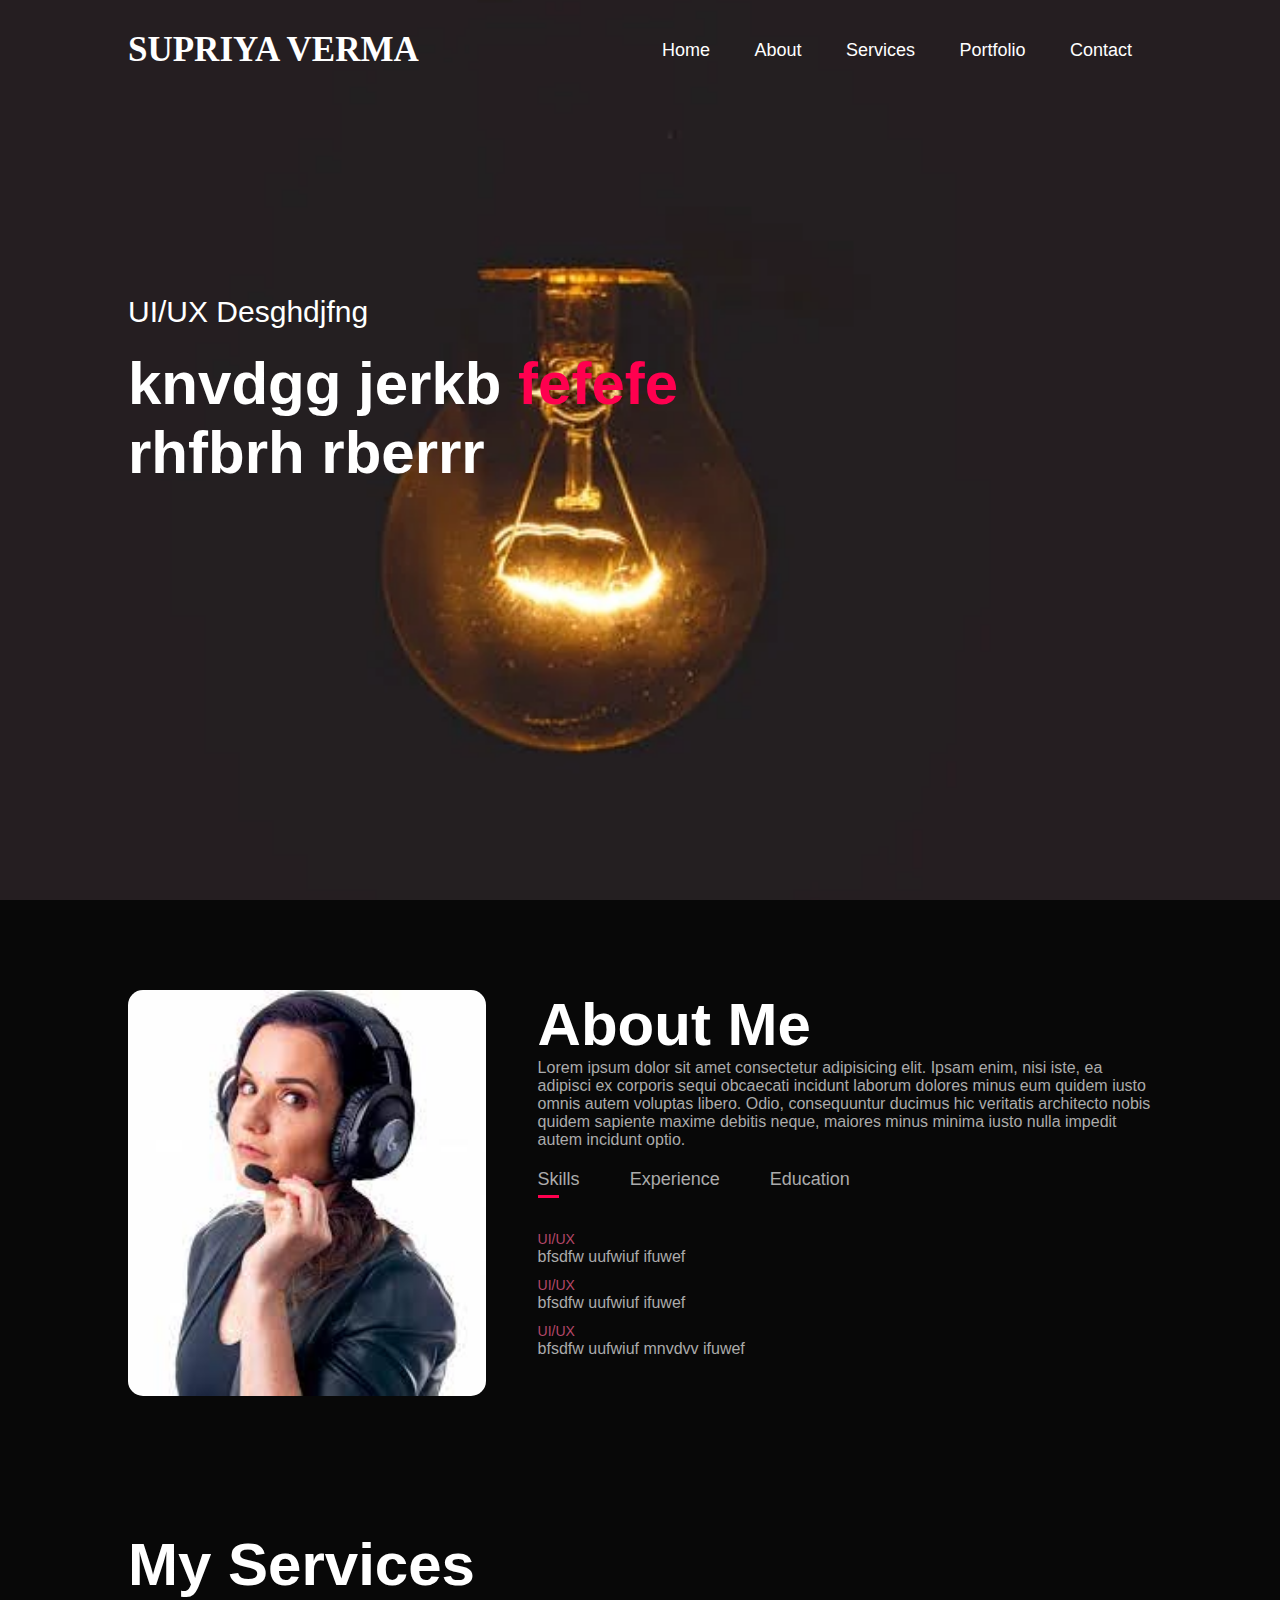
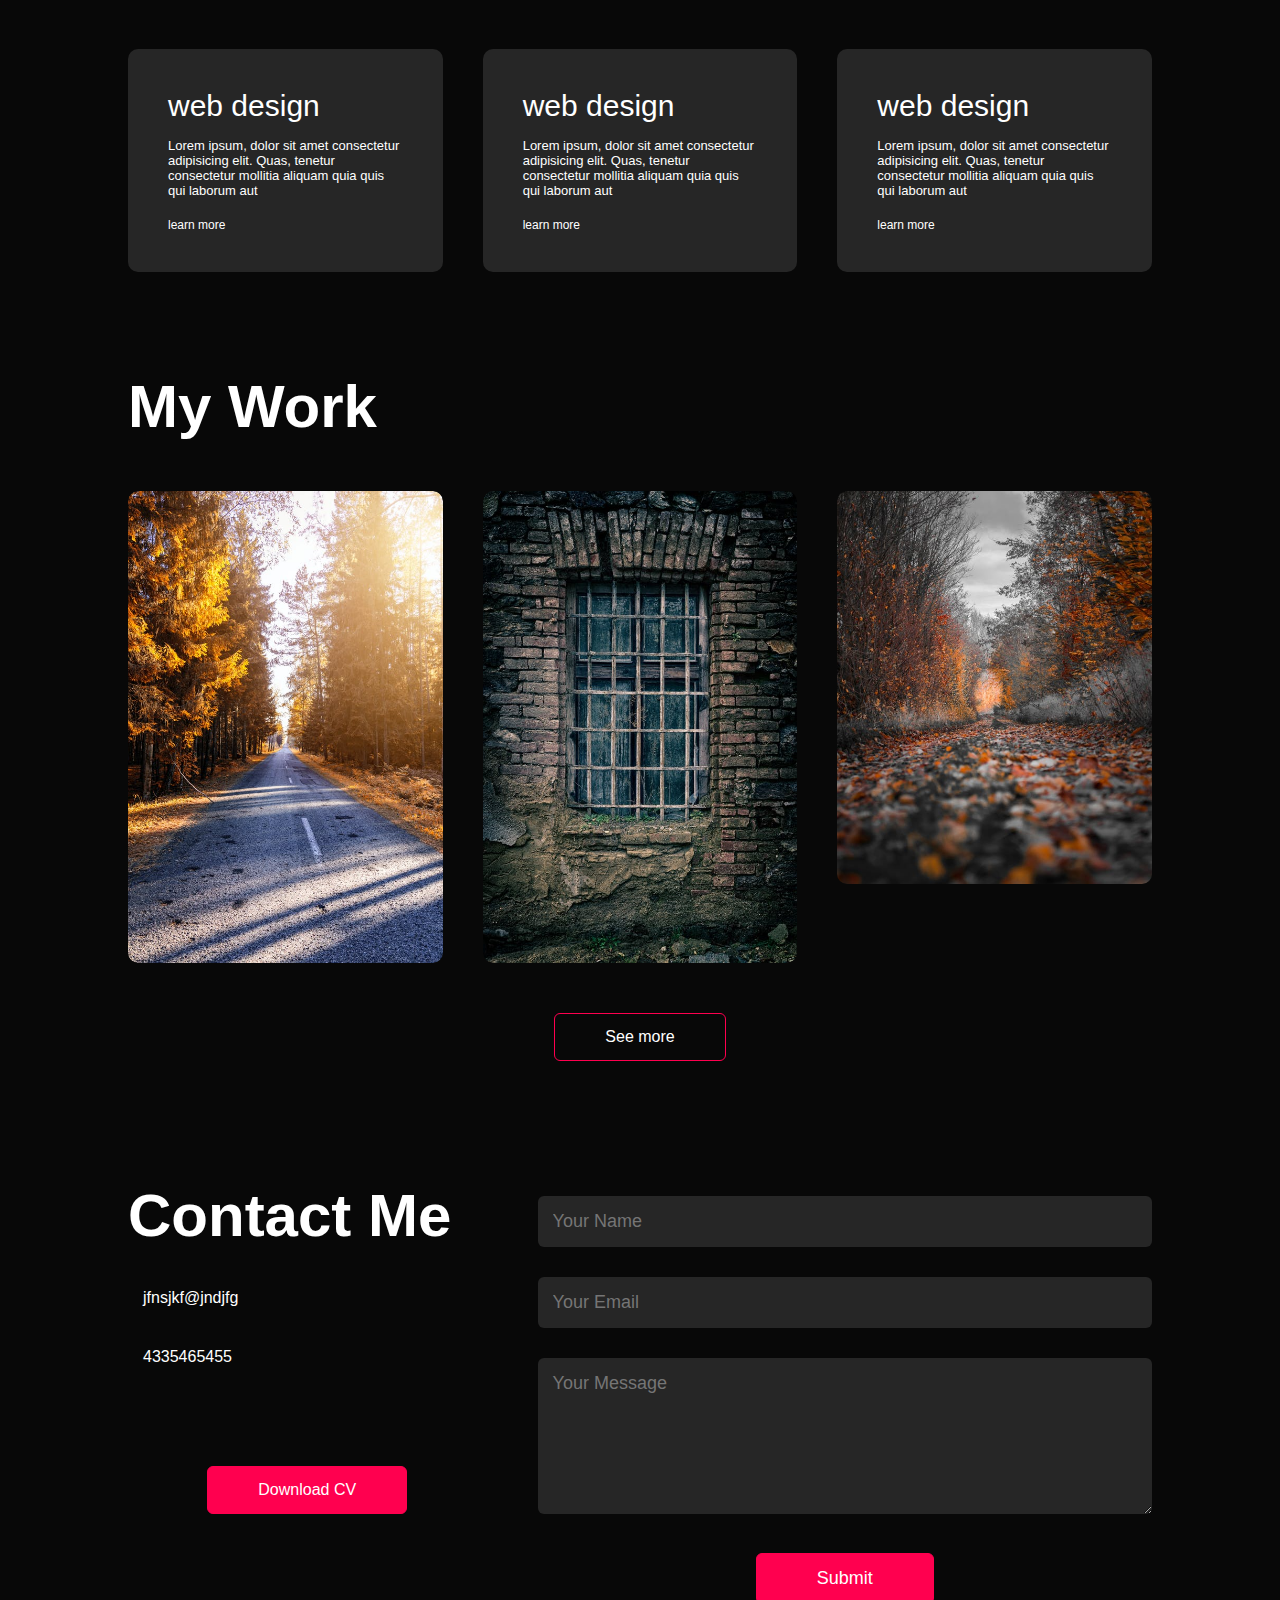
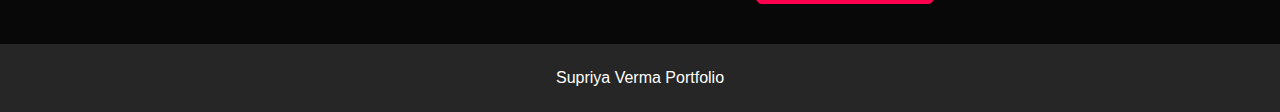
==== index .html @ 4d12e73e "initial commit" ====
<!DOCTYPE html>
<html lang="en">
<head>
    <script src="https://kit.fontawesome.com/090466a10b.js" crossorigin="anonymous"></script>
    <meta charset="UTF-8">
    <meta http-equiv="X-UA-Compatible" content="IE=edge">
    <meta name="viewport" content="width=device-width, initial-scale=1.0">
    <title>Portfolio</title>
    <link rel="stylesheet" href="style.css">
</head>
<body>
    <div id="header">
        <div class="container">
            <nav>
                <span class="name">
                SUPRIYA VERMA</span>
                <img src="" class="logo">
                <ul id="sidemenu">
                    <li> <a href="#header">Home</a></li>
                    <li> <a href="#about">About</a></li>
                    <li> <a href="#services">Services</a></li>
                    <li> <a href="#portfolio">Portfolio</a></li>
                    <li> <a href="#contact">Contact</a></li>
                    <i class="fa-solid fa-xmark icon" onclick="closemenu()" ></i>

                </ul>
                <i class="fa-solid fa-bars icon" onclick="openmenu()"></i>
            </nav> 

            <div class="header-text">
                <p>
                    UI/UX Desghdjfng
                </p>
                <h1>knvdgg jerkb <span>fefefe</span><br> rhfbrh rberrr</h1>
            </div>
        </div>
    </div>

    <!-- ----------------about-------- -->
    <div id="about">
        <div class="container">
            <div class="row">
                <div class="about-col-1">
                    <img src="images/user.jpeg">
                </div>
                <div class="about-col-2">
                    <h1 class="sub-title">About Me</h1>
                    <p>Lorem ipsum dolor sit amet consectetur adipisicing elit. Ipsam enim, nisi iste, ea adipisci ex corporis sequi obcaecati incidunt laborum dolores minus eum quidem iusto omnis autem voluptas libero. Odio, consequuntur ducimus hic veritatis architecto nobis quidem sapiente maxime debitis neque, maiores minus minima iusto nulla impedit autem incidunt optio.</p>
                    <div class="tab-titles"> 
                        <p class="tab-links active-link" onclick="opentab('skills')">Skills</p>
                        <p class="tab-links" onclick="opentab('experience')">Experience</p>
                        <p class="tab-links" onclick="opentab('education')">Education</p>
                    </div>
                    <div class="tab-contents active-tab" id="skills">
                        <ul>
                            <li><span>UI/UX</span><br>bfsdfw uufwiuf ifuwef</li>
                            <li><span>UI/UX</span><br>bfsdfw uufwiuf ifuwef</li>
                            <li><span>UI/UX</span><br>bfsdfw uufwiuf mnvdvv ifuwef</li>
                        </ul>
                    </div>
                    <div class="tab-contents" id="experience">
                        <ul>
                            <li><span>UI/UX</span><br>bfsdfw uufwiu vvdfjvef ifuwef</li>
                            <li><span>UI/UX</span><br>bfsdfw uufwiuf ifuwef</li>
                            <li><span>UI/UX</span><br>bfsdfw uufwiuf ifuwef</li>
                        </ul>
                    </div>
                    <div class="tab-contents" id="education">
                        <ul>
                            <li><span>UI/UX</span><br>bfsdfw uufwiuf ifuwef</li>
                            <li><span>UI/UX</span><br>bfsdfw uufwiuf shfbskff ifuwef</li>
                            <li><span>UI/UX</span><br>bfsdfw uufwiuf ifuwef</li>
                        </ul>
                    </div>
                </div>
            </div>
        </div>
    </div>

    <!-- -------------services---------- -->

    <div id="services">
        <div class="container">
            <h1 class="sub-title">My Services</h1>
            <div class="services-list">
                <div>
                    <i class="fa-solid fa-code"></i>
                    <h2>web design</h2>
                    <p>Lorem ipsum, dolor sit amet consectetur adipisicing elit. Quas, tenetur consectetur mollitia aliquam quia quis qui laborum aut</p>
                    <a href="#" >learn more</a>
                </div>
                <div>
                    <i class="fa-sharp fa-solid fa-crop-simple"></i>
                    <h2>web design</h2>
                    <p>Lorem ipsum, dolor sit amet consectetur adipisicing elit. Quas, tenetur consectetur mollitia aliquam quia quis qui laborum aut</p>
                    <a href="#" >learn more</a>
                </div>
                <div>
                    <i class="fa-brands fa-app-store"></i>
                    <h2>web design</h2>
                    <p>Lorem ipsum, dolor sit amet consectetur adipisicing elit. Quas, tenetur consectetur mollitia aliquam quia quis qui laborum aut</p>
                    <a href="#" >learn more</a>
                </div>

            </div>
        </div>
    </div>

    <!-- ---------------portfolio--------------- -->
    <div id="portfolio">
        <div class="container">
            <h1 class="sub-title">My Work </h1>
            <div class="work-list">
                <div class="work">
                    <img src="images/work1.jpeg">
                    <div class="layer">
                        <h3>Lorem, ipsum dolor.</h3>
                        <p>Lorem ipsum dolor sit amet consectetur adipisicing elit. Cumque, omnis repellat expedita fuga voluptatum ipsa velit deleniti sed tempore vitae!</p>
                        <a href="#"><i class="fa-solid fa-arrow-up-right-from-square"></i></a>
                    </div>
                </div>
                <div class="work">
                    <img src="images/work2.jpeg">
                    <div class="layer">
                        <h3>Lorem, ipsum dolor.</h3>
                        <p>Lorem ipsum dolor sit amet consectetur adipisicing elit. Cumque, omnis repellat expedita fuga voluptatum ipsa velit deleniti sed tempore vitae!</p>
                        <a href="#"><i class="fa-solid fa-arrow-up-right-from-square"></i></a>
                    </div>
                </div>
                <div class="work">
                    <img src="images/work3.jpeg">
                    <div class="layer">
                        <h3>Lorem, ipsum dolor.</h3>
                        <p>Lorem ipsum dolor sit amet consectetur adipisicing elit. Cumque, omnis repellat expedita fuga voluptatum ipsa velit deleniti sed tempore vitae!</p>
                        <a href="#"><i class="fa-solid fa-arrow-up-right-from-square"></i></a>
                    </div>
                </div>
            </div>
            <a href="#" class="btn">See more</a>
        </div>
    </div>
    <!-- -------------contact------------ -->
    <div id="contact">
        <div class="container">
            <div class="row">
                <div class="contact-left">
                    <h1 class="sub-title">Contact Me</h1>
                    <p><i class="fa-sharp fa-solid fa-paper-plane"></i>jfnsjkf@jndjfg</p>
                    <p><i class="fa-sharp fa-solid fa-phone-volume"></i>4335465455</p>
                    <div class="social-icons">
                        <a href="#"><i class="fa-brands fa-facebook"></i></a>
                        <a href="#"><i class="fa-brands fa-twitter"></i></a>
                        <a href="#"><i class="fa-brands fa-instagram"></i></a>
                        <a href="https://www.linkedin.com/in/supriya-verma-257b12235/"><i class="fa-brands fa-linkedin"></i></a>
                    </div>
                    <a href="images/frmFinalSubmit.pdf" download class="btn btn2" >Download CV</a>
                </div>
                <div class="contact-right">
                    <form name="submit-to-google-sheet">
                        <input type="text" name="Name" placeholder="Your Name" required>
                        <input type="email" name="Email" placeholder="Your Email" required>
                        <textarea name="Message" rows="6" placeholder="Your Message" ></textarea>
                        <button type="submit" class="btn btn2" >Submit</button>
                    </form>
                    <span id="msg"></span>
                </div>
            </div>
        </div>
        <div class="copyright">
            <p>Supriya Verma <i class="fa-solid fa-heart"></i> Portfolio</p>
        </div>
    </div>
</body>
<script>
    var tablinks = document.getElementsByClassName("tab-links");
    var tabcontents = document.getElementsByClassName("tab-contents");



    function opentab(tabname){
        for(tablink of tablinks){
            tablink.classList.remove("active-link");
        }
        for(tabcontent of tabcontents){
            tabcontent.classList.remove("active-tab");
        }
        event.currentTarget.classList.add("active-link");
        document.getElementById(tabname).classList.add("active-tab");
        
    }
    
</script>
<script>
    var sidemenu=document.getElementById("sidemenu");
    function openmenu(){
        sidemenu.style.right = "0";
    }
    function closemenu(){
        sidemenu.style.right="-200px";
    }
</script>
<script>
    const scriptURL = 'https://script.google.com/macros/s/AKfycbydwEVDTo9tTh32PDK5EdLeGR2RJpIlLWJ6VhRsI-aKaLOazSuJwr6SRUGTR3gqZCF6/exec'
    const form = document.forms['submit-to-google-sheet']
    const msg = document.getElementById("msg")
  
    form.addEventListener('submit', e => {
      e.preventDefault()
      fetch(scriptURL, { method: 'POST', body: new FormData(form)})
        .then(response => {
            msg.innerHTML="Message sent successfully"
            setTimeout(function(){
                msg.innerHTML= ""
            },5000)
            form.reset()
        })
        .catch(error => console.error('Error!', error.message))
    })
  </script>
</html>
---- style.css ----
*{
    margin:0;
    padding:0;
    font-family: 'Poppins',sans-serif;
    box-sizing: border-box;
}
html{
    scroll-behavior: smooth;
}

body{
    background: #080808;
    color: #fff;
}

#header{
    width: 100%;
    height: 100vh;
    background-image: url(images/phoneback.webp);
    background-size:cover ;
    background-position: center;
}

.container{
     padding: 10px 10%;
}

nav{
    display: flex;
    align-items: center;
    justify-content: space-between;
    flex-wrap: wrap;
}

.name{
    font-size: 35px;
    font-weight: 700;
    font-family: 'Times New Roman', Times, serif;
}

.logo{
    width: 140px;
    margin-top: 80px;

}

nav ul li{
    display: inline-block;
    list-style: none;
    margin: 10px 20px;
}

nav ul li a{
    color: #fff;
    text-decoration: none;
    font-size: 18px;
    position: relative;
}

nav ul li a::after{
    content: '';
    width: 0;
    height: 3px;
    background: #ff004f;
    position: absolute;
    left: 0;
    bottom: -6px;
    transition: 0.5s;

}

nav ul li a:hover::after{
    width: 100%;
}

.header-text{
    margin-top: 20%;
    font-size: 30px;

}

.header-text h1{
    font-size: 60px;
    margin-top: 20px;
}

.header-text h1 span{
    color: #ff004f;
}

/* -----------------About------------ */

#about{
    padding: 80px 0;
    color: #ababab;
}

.row{
    display: flex;
    justify-content: space-between;
    flex-wrap: wrap;
}
.about-col-1{
    flex-basis: 35%;
}

.about-col-1 img{
    width: 100%;
    border-radius: 15px;
}
.about-col-2{
    flex-basis: 60%;

}
.sub-title{
    font-size: 60px;
    font-weight: 600;
    color: #fff;
}
.tab-titles{
    display: flex;
    margin: 20px 0 40px;
}

.tab-links{
    margin-right: 50px ;
    font-size: 18px;
    font-weight: 500;
    cursor: pointer;
    position: relative;
}

.tab-links::after{
    content: '';
    width: 0;
    height: 3px;
    background: #ff004f;
    position: absolute;
    left: 0;
    bottom: -8px;
    transition: 0.5s;

}

.tab-links.active-link::after{
    width: 50%;
}  

.tab-contents ul li{
    list-style: none;
    margin: 10px 0;

}

.tab-contents ul li span{
    color: #b54769;
    font-size: 14px;
}

.tab-contents{
     display: none;
}

.tab-contents.active-tab{
    display: block;
}


/* -------------services------------- */

#services{
    padding: 30px 0;

}

.services-list{
    display: grid;
    grid-template-columns: repeat(auto-fit,minmax(250px,1fr));
    grid-gap: 40px;
    margin-top: 50px;

}

.services-list div{
    background: #262626;
    padding: 40px;
    font-size: 13px;
    font-weight: 300;
    border-radius: 10px;
    transition: background 0.5s, transform 0.5s ;

}

.services-list div i{
    font-size: 50px;
    margin-bottom: 30px;
}
.services-list div h2{
    font-size: 30px;
    font-weight: 500;
    margin-bottom: 15px;
}

.services-list div a{
    text-decoration: none;
    color: #fff;
    font-size: 12px;
    margin-top: 20px;
    display: inline-block;
}  

.services-list div:hover{
    background: #ff004f;
    transform: translateY(-10px);
}

/* ----------portfolio----------- */

#portfolio{
    padding: 50px 0;

}
.work-list{
    display: grid;
    grid-template-columns: repeat(auto-fit,minmax(250px,1fr));
    grid-gap: 40px;
    margin-top: 50px;
}

.work{
    border-radius: 10px;
    position: relative;
    overflow: hidden;
}
.work img{
    width:100%;
    border-radius: 10px;
    display: block;
    transition: transform 0.5s;
}
.layer{
    width: 100%;
    height: 0;
    background: linear-gradient(rgba(0,0,0,0.6),#ff004f);
    border-radius: 10px;
    position: absolute;
    left: 0;
    bottom: 0;
    overflow: hidden;
    display: flex;
    align-items: center;
    justify-content: center;
    flex-direction: column;
    padding: 0 40px;
    text-align: center;
    font-size: 14px;
    transition: height 0.5s;

}

.layer h3{
    font-weight: 500;
    margin-bottom: 20px;
}

.layer a{
    margin-top: 20px;
    color: #ff004f;
    text-decoration: none;
    font-size: 18px;
    line-height: 60px;
    background: #fff;
    width: 60px;
    height: 60px;
    border-radius: 50%;
    text-align: center;
}
.work:hover img{
    transform: scale(1.3);
 }

.work:hover .layer{
    height: 100%;
 }

 .btn{
    display: block;
    margin: 50px auto;
    width: fit-content;
    border: 1px solid #ff004f;
    padding: 14px 50px;
    border-radius: 6px;
    text-decoration: none;
    color: #fff;
    transition: background 0.5s;
 }

 .btn:hover{
    background: #ff004f;

 }
 /* ---------------contact----------- */
 .contact-left{
    flex-basis: 35%;

 }
 .contact-right{
    flex-basis: 60%;
 }
 .contact-left p{
    margin-top: 30px;
 }

 .contact-left p i{
    color: #ff004f;
    margin-right: 15px;
    font-size: 25px;
 }

.social-icons{
    margin-top: 30px;
}

.social-icons a{
    text-decoration: none;
    font-size: 30px;
    margin-right: 15px;
    color: #ababab;
    display: inline-block;
    transition: transform 0.5s;
}

.social-icons a:hover{
    color:#ff004f;
    transform: translateY(-5px);

}

.btn.btn2{
    background: #ff004f;

}
.contact-right form{
    width: 100%;
}
form input,form textarea{
    width: 100%;
    border: 0;
    outline: none;
    background: #262626;
    padding: 15px;
    margin: 15px 0;
    color: #fff;
    font-size: 18px;
    border-radius: 6px;
}
form .btn2{
    padding: 14px 60px;
    font-size: 18px;
    margin-top: 20px;
    cursor: pointer;
}

.copyright{
    width: 100%;
    text-align: center;
    padding: 25px 0;
    background: #262626;
    font-weight: 300;
    margin-top: 20px;
}

.copyright i{
    color: #ff004f;
}

/* -----------css for small screen------------ */
nav .icon{
    display: none;
}

@media only screen and (max-width: 600px){
    #header{
        background-image: url(images/phoneback.webp);

    }
    .header-text{
        margin-top: 100%;
        font-size: 16px;
    }
    .header-text h1{
        font-size: 30px;
    }
    nav .icon{
        display: block;
        font-size: 25px;

    }
    nav ul{
        background: #ff004f;
        position: fixed;
        top: 0;
        right:-200px;
        width: 200px;
        height: 100vh;
        padding-top: 50px;
        z-index: 2;
        transition: right 0.5s;
    }
    nav ul li{
        display: block;
        margin: 25px;
    }

    nav ul .icon{
        position: absolute;
        top: 25px;
        left: 25px;
        cursor: pointer;
    }
    .sub-title{
        font-size: 40px;

    }
    .about-col-1,.about-col-2{
        flex-basis: 100%;

    }
    .about-col-1{
        margin-bottom: 30px;
    }
    .about-col-2{
        font-size: 14px;
    }
    .tab-links{
        font-size: 16px;
        margin-right: 20px;
    }
    .contact-left,.contact-right{
        flex-basis: 100%;
    }
    .copyright{
        font-size: 14px;
    }


}

#msg{
    color:#61b752;
    margin-top: -40px;
    display: block;
}
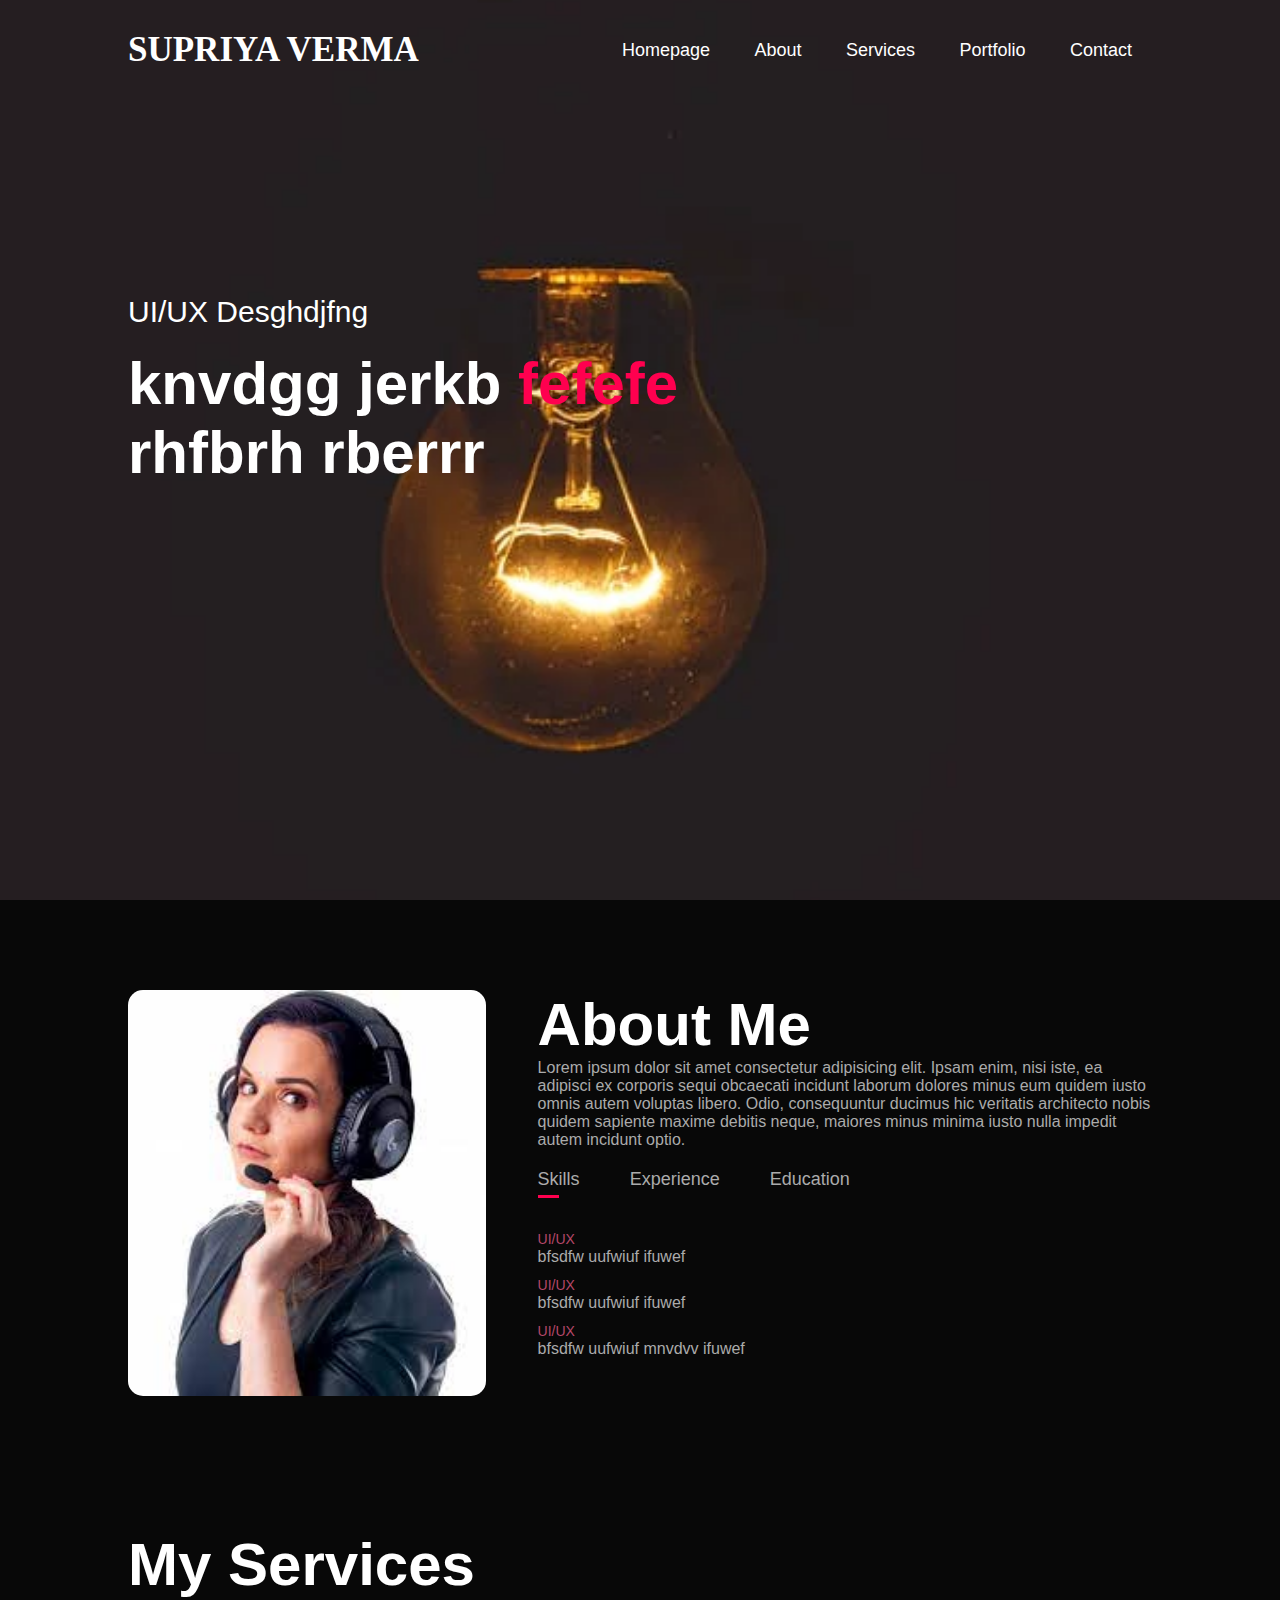
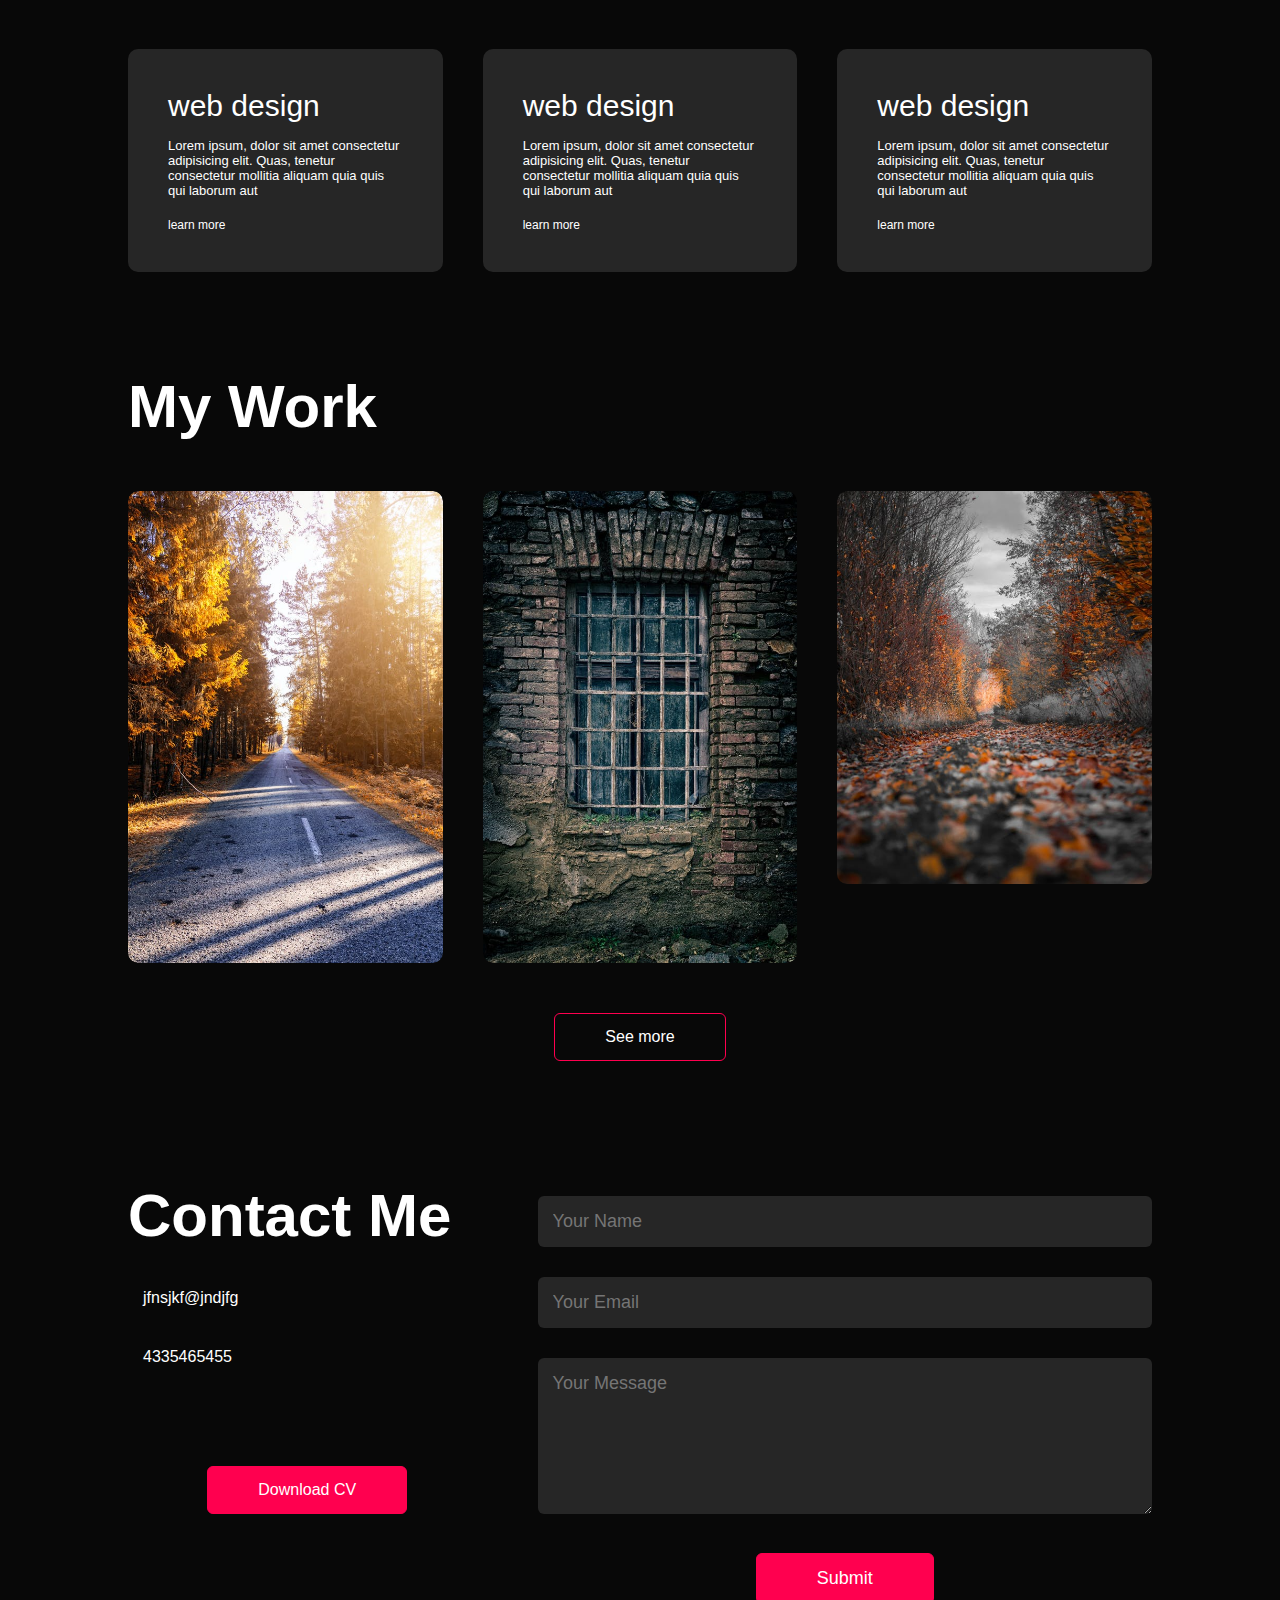
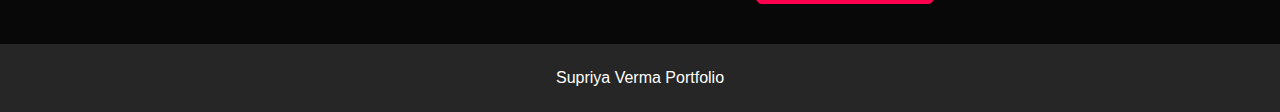
==== commit 32c44cfc: "edited" ====
--- a/index .html
+++ b/index .html
@@ -16,7 +16,7 @@
                 SUPRIYA VERMA</span>
                 <img src="" class="logo">
                 <ul id="sidemenu">
-                    <li> <a href="#header">Home</a></li>
+                    <li> <a href="#header">Homepage</a></li>
                     <li> <a href="#about">About</a></li>
                     <li> <a href="#services">Services</a></li>
                     <li> <a href="#portfolio">Portfolio</a></li>
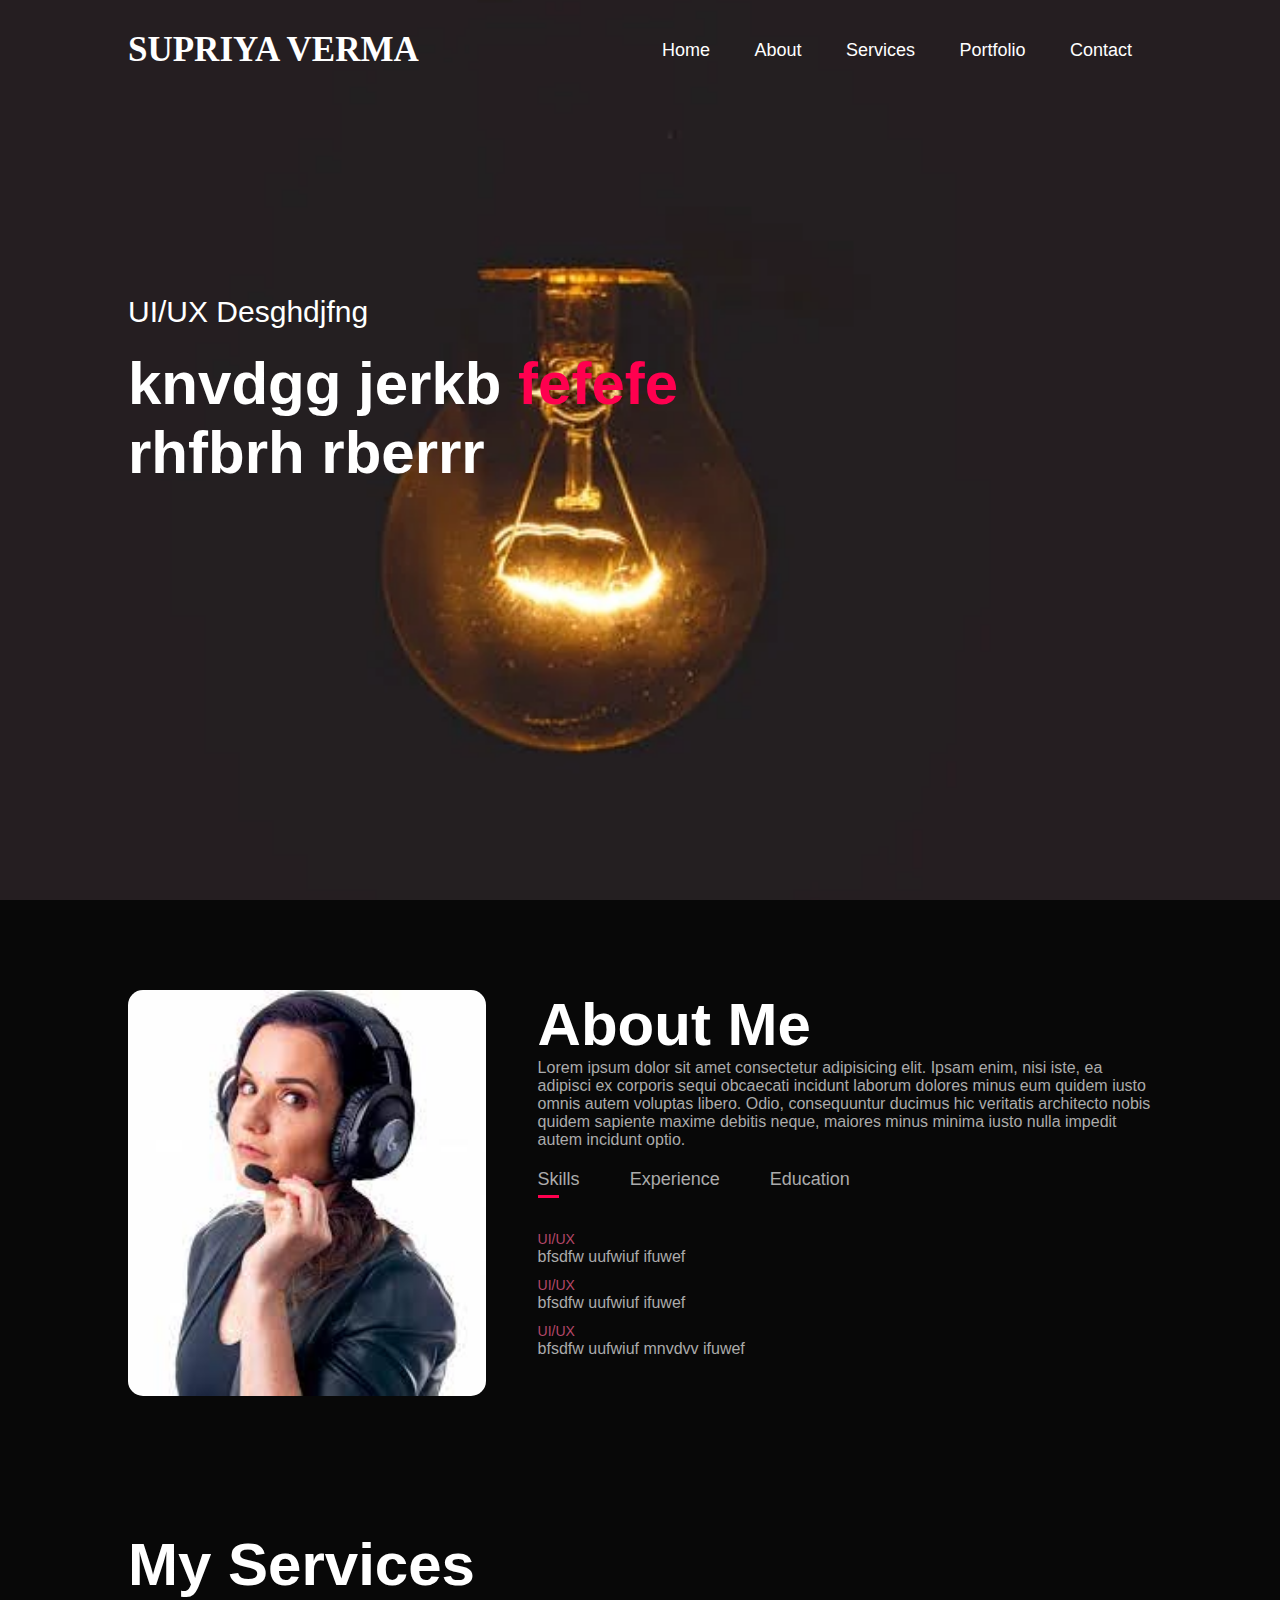
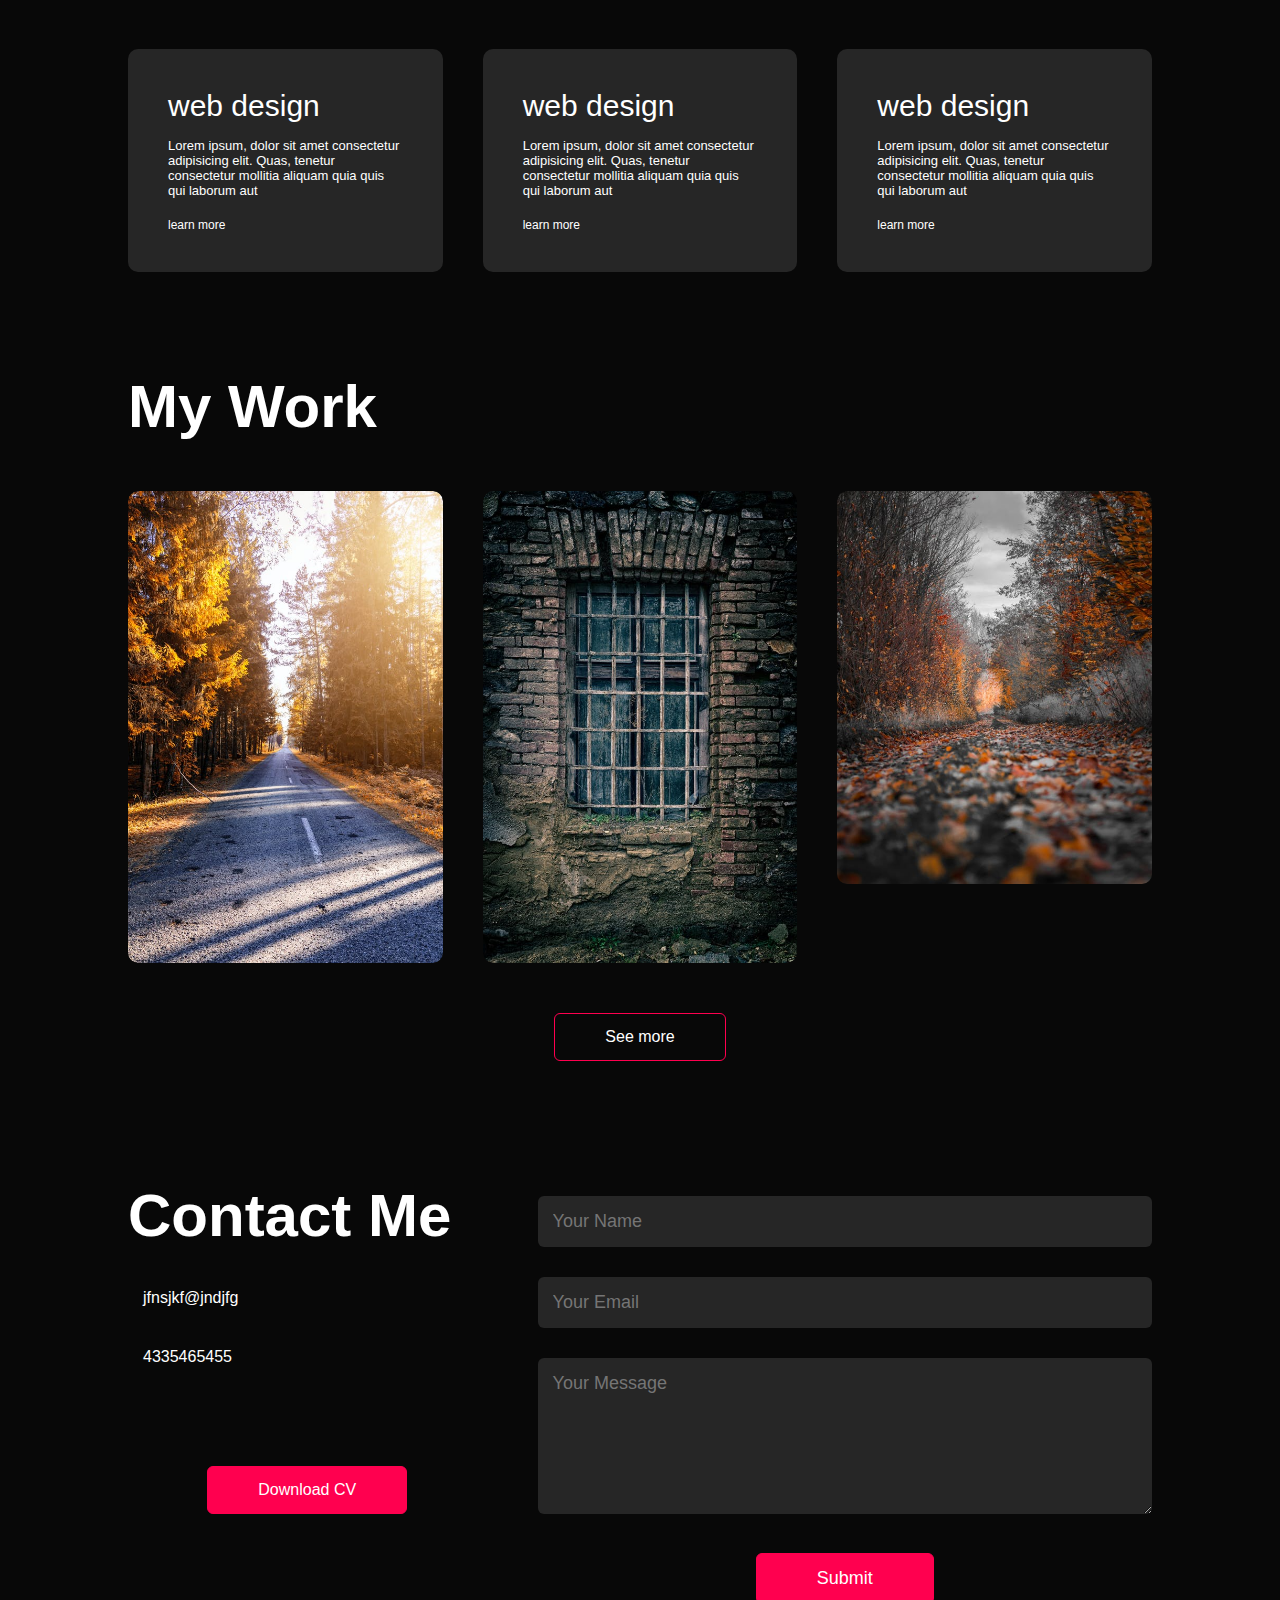
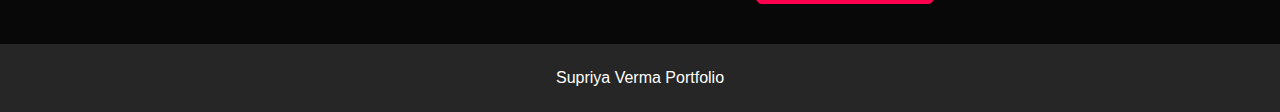
==== commit 200b0c3a: "edited" ====
--- a/index .html
+++ b/index .html
@@ -16,7 +16,7 @@
                 SUPRIYA VERMA</span>
                 <img src="" class="logo">
                 <ul id="sidemenu">
-                    <li> <a href="#header">Homepage</a></li>
+                    <li> <a href="#header">Home</a></li>
                     <li> <a href="#about">About</a></li>
                     <li> <a href="#services">Services</a></li>
                     <li> <a href="#portfolio">Portfolio</a></li>
